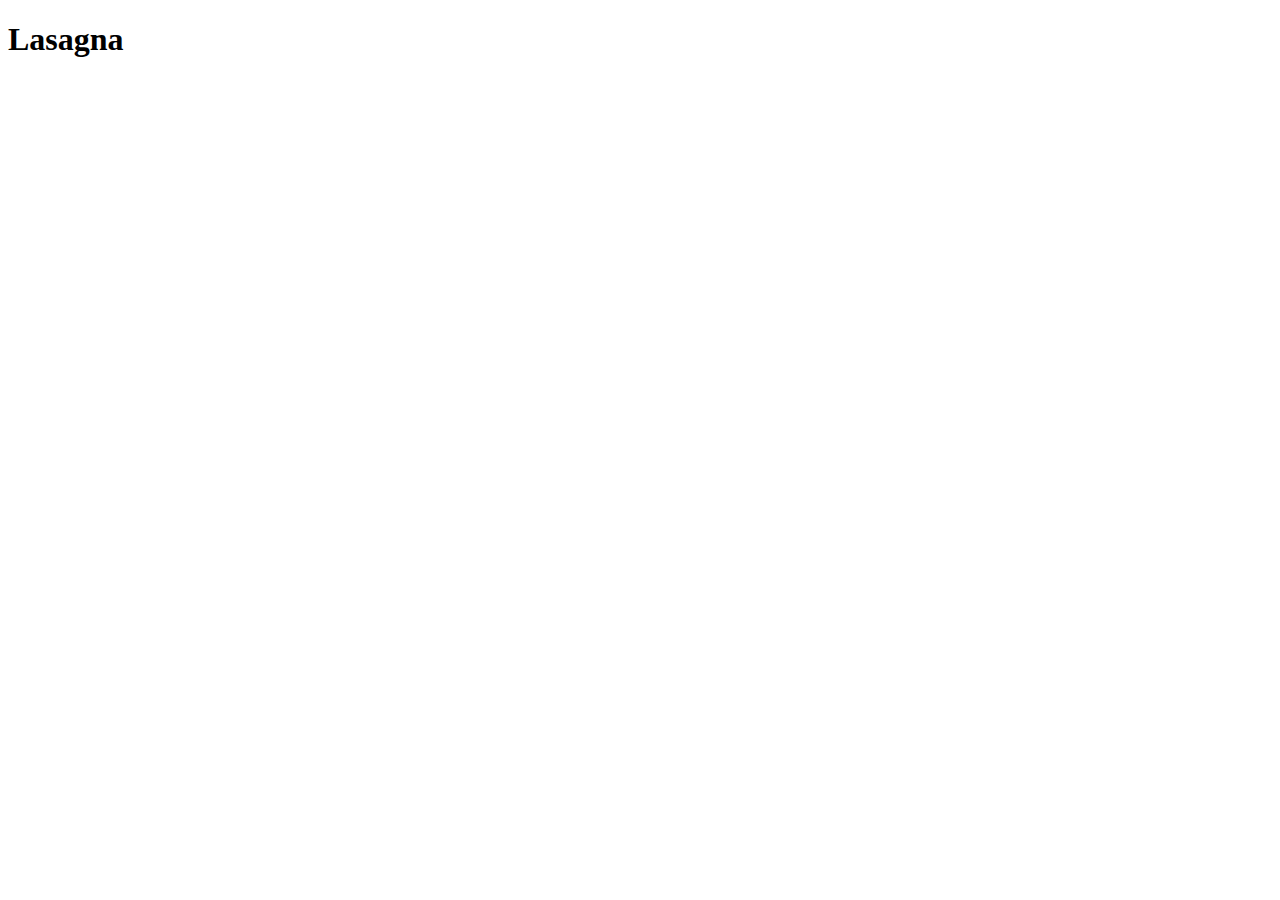
==== recipes/lasagna.html @ 064e511e "Added Lasagna page" ====
<!DOCTYPE html>
<html lang="en">
  <head>
    <meta charset="UTF-8" />
    <meta http-equiv="X-UA-Compatible" content="IE=edge" />
    <meta name="viewport" content="width=device-width, initial-scale=1.0" />
    <title>Document</title>
  </head>
  <body>
    <h1>Lasagna</h1>
  </body>
</html>
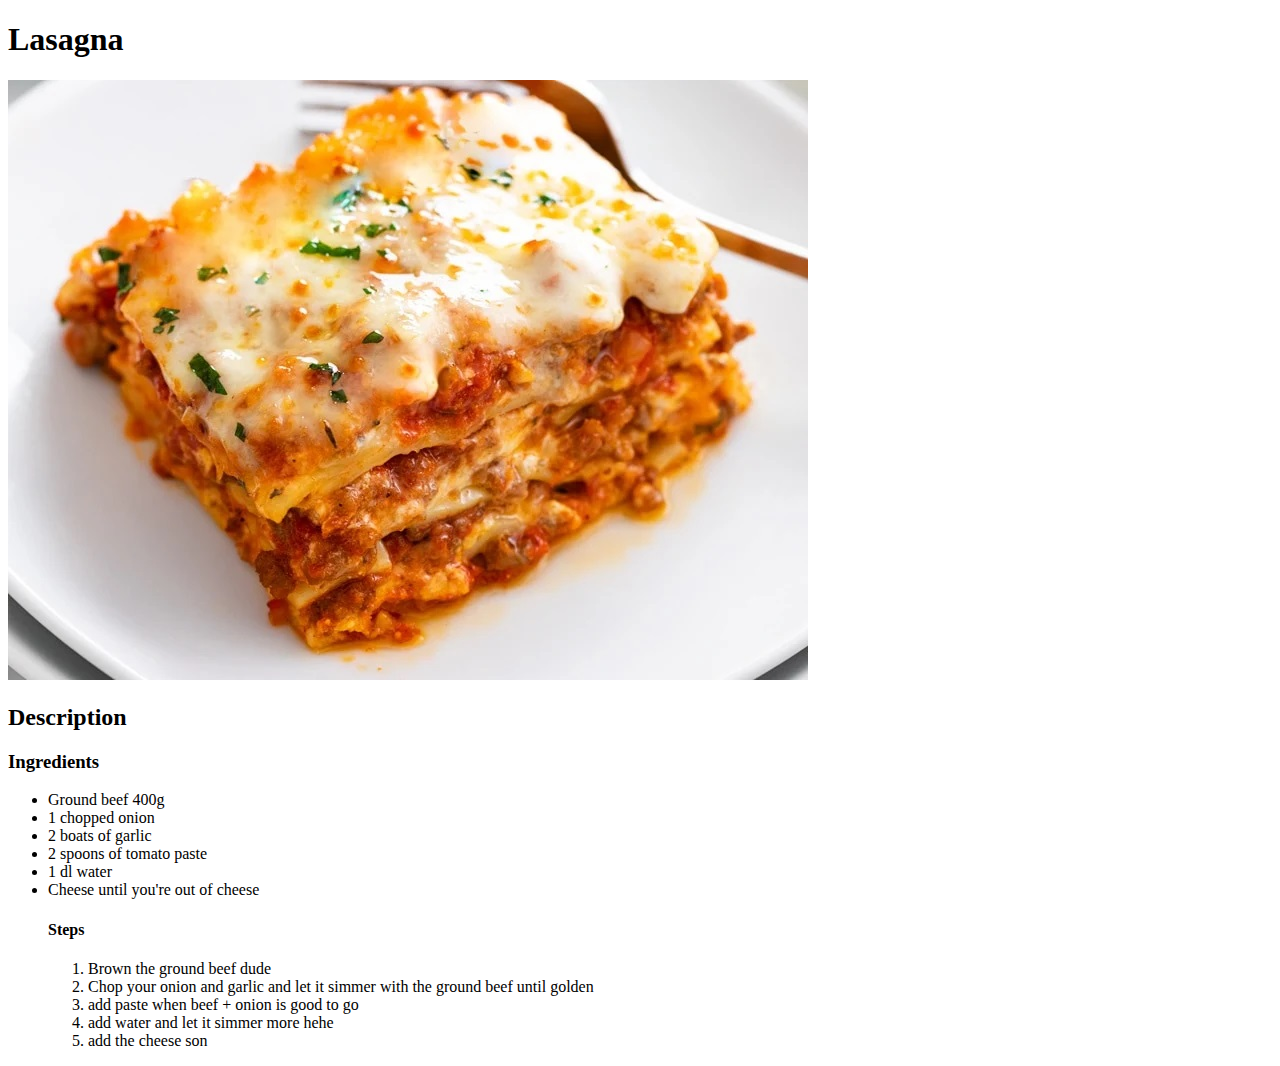
==== commit 77647b24: "Added lasagna recipe, taco and potato salad htmls" ====
--- a/recipes/lasagna.html
+++ b/recipes/lasagna.html
@@ -8,5 +8,31 @@
   </head>
   <body>
     <h1>Lasagna</h1>
+
+    <img src="../images/Lasagna.jpg" alt="Picture of Lasagna" />
+
+    <h2>Description</h2>
+
+    <h3>Ingredients</h3>
+    <ul>
+      <li>Ground beef 400g</li>
+      <li>1 chopped onion</li>
+      <li>2 boats of garlic</li>
+      <li>2 spoons of tomato paste</li>
+      <li>1 dl water</li>
+      <li>Cheese until you're out of cheese</li>
+
+      <h4>Steps</h4>
+      <ol>
+        <li>Brown the ground beef dude</li>
+        <li>
+          Chop your onion and garlic and let it simmer with the ground beef
+          until golden
+        </li>
+        <li>add paste when beef + onion is good to go</li>
+        <li>add water and let it simmer more hehe</li>
+        <li>add the cheese son</li>
+      </ol>
+    </ul>
   </body>
 </html>
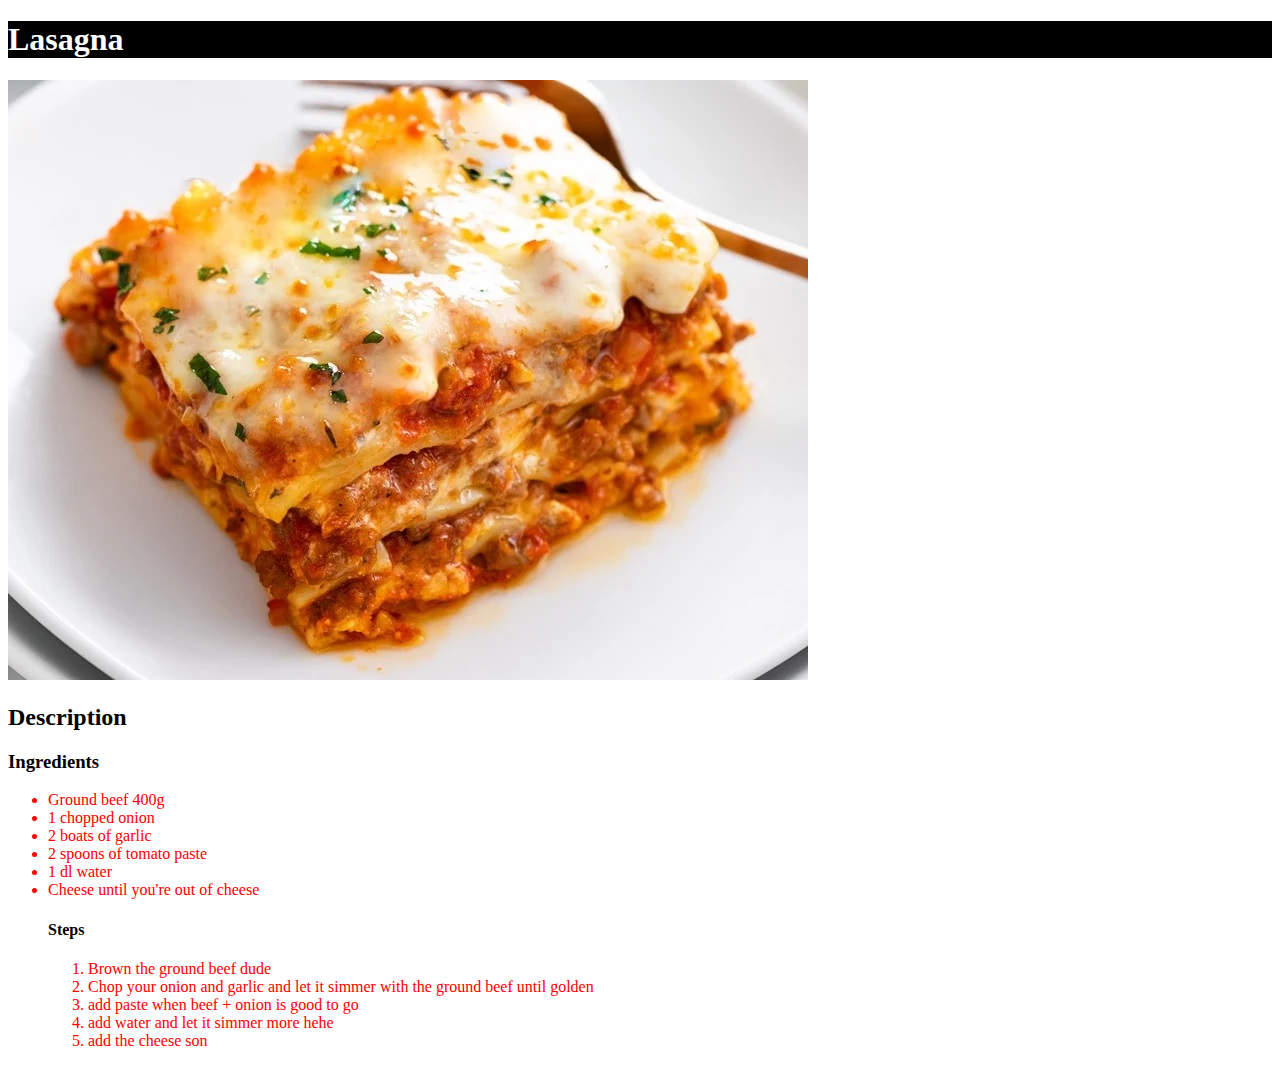
==== commit 87448a29: "Added a change to css" ====
--- a/recipes/lasagna.html
+++ b/recipes/lasagna.html
@@ -4,6 +4,7 @@
     <meta charset="UTF-8" />
     <meta http-equiv="X-UA-Compatible" content="IE=edge" />
     <meta name="viewport" content="width=device-width, initial-scale=1.0" />
+    <link rel="stylesheet" href="../css/style.css" />
     <title>Document</title>
   </head>
   <body>
--- a/css/style.css
+++ b/css/style.css
@@ -0,0 +1,13 @@
+h1 {
+    color: white;
+    background-color: black;
+}
+
+li {
+    color: red;
+}
+
+button {
+    color: yellow;
+    background-color: grey;
+}